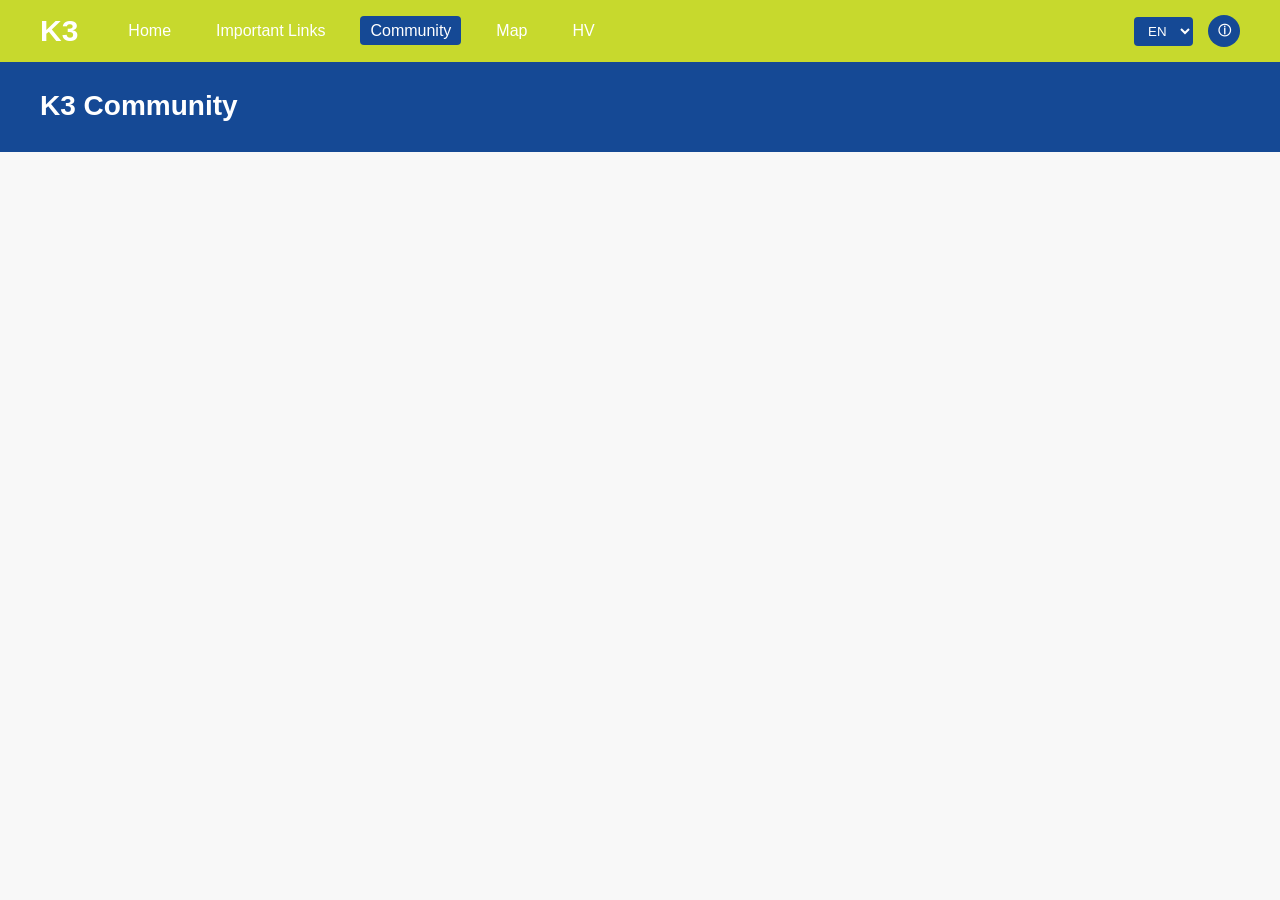
==== community.html @ 4d66a5ee "fixed language switch in Navbar" ====
<!DOCTYPE html>
<head>
<link rel="stylesheet" href="css/style.css">
<link rel="stylesheet" href="css/mapK3.css">
<link rel="stylesheet" href="css/navbar.css">
</head>

<body>

<div id="navbar-container"></div>

<script src="javaScript/lan.js"></script>
<script src="javaScript/loadNavbar.js"></script>
<script>
    document.addEventListener("DOMContentLoaded", () => {
        loadNavbar()
    })
</script>

<main>
    <section class="title-bar">
        <h1 data-i18n="community.title">K3 Community</h1>
    </section>
</main>


</body>
</html>
---- css/style.css ----
body{
font-family: Arial, Helvetica, sans-serif;
margin:0;
background:#f8f8f8;
color:#333;
}

.h3{
margin-top:0;
color:#154995;
}
/* TITLE BAR */

.title-bar{
position:fixed;
top:60px;   /* height Navbar */
left: 0;
right: 0;
width: flex;

background:#154995;
color:white;

padding:30px 40px;
z-index:900;
}

.title-bar h1{
margin:0;
font-size:28px;
}



/* CONTENT */

.content{

max-width:1100px;
margin:auto;
padding:40px;

}



/* GRID */

.info-grid{

display:grid;
grid-template-columns:repeat(auto-fit,minmax(250px,1fr));
gap:25px;

}



/* CARDS */

.card{

background:white;

border-radius:6px;

padding:20px;

box-shadow:0 2px 5px rgba(0,0,0,0.05);

}

.card h3{
margin-top:0;
color:#154995;
}
---- css/navbar.css ----
/* =========================
   NAVBAR LAYOUT
   ========================= */

.navbar{

display:flex;
justify-content:space-between;
align-items:center;

padding:14px 40px;

background:#C7D92D;

position:fixed;
width: flex;
top:0;
right: 0;
left: 0;
z-index:1000;

}

/* LEFT SIDE */

.nav-left{
display:flex;
align-items:center;
gap:40px;
}

/* LOGO */

.nav-logo{
font-weight:bold;
font-size: 30px;
color:white;
}

/* LINK CONTAINER */

.nav-links{

display:flex;
gap:25px;
list-style:none;
margin:0;
padding:0;

}

/* LINKS */

.nav-links a{

text-decoration:none;
color:white;
font-weight:500;

padding:6px 10px;
border-radius:4px;

transition:all .2s;

}

/* HOVER EFFECT */

.nav-links a:hover{

background:#154995;
color:white;

}

/* ACTIVE PAGE */

.nav-links a.active{

background:#154995;
color:white;

}

/* RIGHT SIDE */

.nav-right{

display:flex;
align-items:center;
gap:15px;

}

/* LANGUAGE SELECT */

#languageSelect{
background:#154995;
color:white;
border:none;
padding:6px 10px;
border-radius:4px;
border-color: #C7D92D;

}

/* INFO BUTTON */

.info-btn{

background:#154995;
border:none;
color:white;

width:32px;
height:32px;

border-radius:50%;

cursor:pointer;

font-weight:bold;

}


/* =========================
   INFO POPUP
   ========================= */

.info-popup{

display:none;

position:fixed;

top:0;
left:0;

width:100%;
height:100%;

background:rgba(0,0,0,0.4);

justify-content:center;
align-items:center;
z-index:5000;
}

.info-content{
background:white;
padding:25px;
border-radius:8px;
max-width:400px;
text-align:center;
}

.close-button{
margin-top:15px;
cursor:pointer;
background:#154995;
color:white;
border:none;
padding:6px 12px;
border-radius:5px;
}
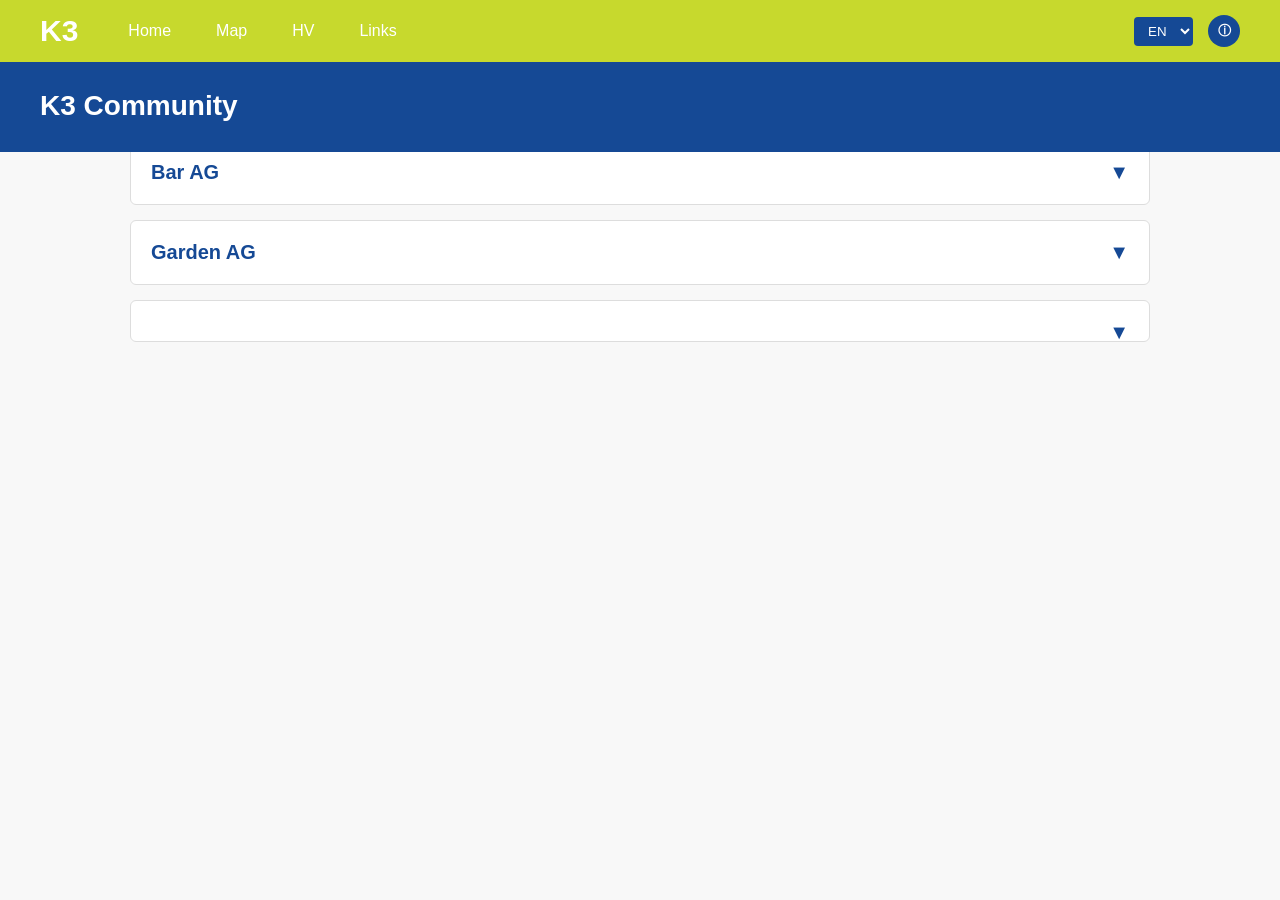
==== commit cb020098: "Merge 2e486a382d4a8eea76f9ce0755a4428f18ccbde0 into 9e3c8b666dcce006109c6f23bf8bffb56eeed4aa" ====
--- a/community.html
+++ b/community.html
@@ -1,7 +1,8 @@
 <!DOCTYPE html>
 <head>
+<meta name="viewport" content="width=device-width, initial-scale=1">
 <link rel="stylesheet" href="css/style.css">
-<link rel="stylesheet" href="css/mapK3.css">
+<link rel="stylesheet" href="css/community.css">
 <link rel="stylesheet" href="css/navbar.css">
 </head>
 
@@ -24,5 +25,79 @@
 </main>
 
 
+
+<section class="hv-accordion">
+
+    <!-- BAR AG -->
+    <details>
+        <summary data-i18n="community.bar.title">Bar AG</summary>
+
+        <div class="accordion-content">
+
+        <div class="accordion-text">
+        <p data-i18n="community.bar.text1"></p>
+        <p data-i18n="community.bar.text2"></p>
+        </div>
+
+        <div class="accordion-image">
+        <img src="images/Map_K3.png" alt="Bar AG">
+        </div>
+
+        </div>
+    </details>
+
+
+    <!-- GARDEN AG -->
+    <details>
+        <summary data-i18n="community.garden.title">Garden AG</summary>
+
+        <div class="accordion-content">
+
+        <div class="accordion-text">
+        <p data-i18n="community.garden.text1"></p>
+        <p data-i18n="community.garden.text2"></p>
+        </div>
+
+        <div class="accordion-image">
+        <img src="images/Map_K3.png" alt="Garden AG">
+        </div>
+
+        </div>
+    </details>
+
+    <details>
+        <summary data-i18n="community.new.title"></summary>
+            <div class="accordion-content"> 
+
+                <div class="accordion-text">
+                    <p data-i18n="community.new.text"></p>
+
+                    <ul>
+                        <li data-i18n="community.new.esp1"></li>
+                        <li data-i18n="community.new.esp2"></li>
+                        <li data-i18n="community.new.esp3"></li>
+                    </ul>
+                </div>
+
+                <div class="accordion-image">
+                    <a href="https://www.studierendenwerk-mainz.de/wohnen/wohnheime/k3" 
+                        target="_blank" 
+                        rel="noopener noreferrer"
+                        data-i18n-title="images.commonroom.title"
+                        data-i18n-tooltip="images.commonroom.title">
+                        
+                        <figure>
+                            <img src="images/old_bar.jpg" 
+                                data-i18n-alt="images.commonroom.alt">
+                        </figure>
+                    </a>
+                </div>
+
+            </div>
+    </details>
+
+</section>
+
+
 </body>
-</html>+</html>
--- a/css/style.css
+++ b/css/style.css
@@ -1,14 +1,33 @@
+*{
+box-sizing:border-box;
+}
+
+html{
+font-size:16px;
+}
+
 body{
 font-family: Arial, Helvetica, sans-serif;
 margin:0;
 background:#f8f8f8;
 color:#333;
+overflow-x:hidden;
 }
 
-.h3{
+main{
+margin-top:140px;
+}
+
+h2{
 margin-top:0;
 color:#154995;
 }
+
+h3{
+margin-top:0;
+color:#154995;
+}
+
 /* TITLE BAR */
 
 .title-bar{
@@ -16,7 +35,6 @@
 top:60px;   /* height Navbar */
 left: 0;
 right: 0;
-width: flex;
 
 background:#154995;
 color:white;
@@ -39,6 +57,7 @@
 max-width:1100px;
 margin:auto;
 padding:40px;
+width:min(100%, 1100px);
 
 }
 
@@ -47,30 +66,118 @@
 /* GRID */
 
 .info-grid{
-
-display:grid;
-grid-template-columns:repeat(auto-fit,minmax(250px,1fr));
-gap:25px;
-
+    display:grid;
+    grid-template-columns:repeat(auto-fit,minmax(260px,1fr));
+    gap:25px;
+    align-items:stretch;
 }
-
 
 
 /* CARDS */
 
 .card{
+    background:white;
+    border-radius:6px;
+    padding:20px;
+    box-shadow:0 2px 5px rgba(0,0,0,0.05);
 
-background:white;
+    display:flex;
+    flex-direction:column;
+    transition:transform 0.15s ease, box-shadow 0.15s ease;
+}
 
-border-radius:6px;
+.card:hover{
+    transform:translateY(-3px);
+    box-shadow:0 6px 14px rgba(0,0,0,0.08);
+}
 
-padding:20px;
+.card h3{
+    text-align: center;
+    margin-top:0;
+    color:#154995;
+}
 
-box-shadow:0 2px 5px rgba(0,0,0,0.05);
+.card ul{
+margin:10px 0;
+padding-left:18px;
+}
+
+.card li{
+margin-bottom:6px;
+}
+
+.card ul ul{
+margin-top:6px;
+}
+
+img{
+max-width:100%;
+height:auto;
+}
+
+/*Phone*/
+@media (max-width:860px){
+
+main{
+    margin-top:132px;
+}
+
+.title-bar{
+    top:72px;
+    padding:20px 20px;
+}
+
+.title-bar h1{
+    font-size:24px;
+}
+
+.content{
+    padding:24px 16px;
+}
+}
+
+@media (max-width:700px){
+
+main{
+    margin-top:124px;
+}
+
+.info-grid{
+    grid-template-columns:1fr;
+    gap:16px;
+}
+
+.card{
+    width:100%;
+    padding:18px 16px;
+}
+
+.card:hover{
+    transform:none;
+}
+
+.card h3{
+    font-size:1.1rem;
+}
+
+.link-item{
+    padding:16px;
+}
 
 }
 
-.card h3{
-margin-top:0;
-color:#154995;
-}+
+/*Link*/
+.link-item{
+    margin-top:auto;
+    text-align:center;
+    padding-top:15px;
+    padding:20px;
+    text-decoration:none;
+    color:#154995;
+    transition:all 0.2s ease;
+}
+
+.link-item:hover{
+    color:#C7D92D;
+}
--- a/css/community.css
+++ b/css/community.css
@@ -0,0 +1,163 @@
+/* =========================
+   COMMUNITY ACCORDION
+   ========================= */
+
+.hv-accordion{
+    max-width:1100px;
+    margin:40px auto;
+    padding:0 40px;
+    width:min(100%, 1100px);
+}
+
+
+/* =========================
+   ACCORDION ITEM
+   ========================= */
+
+.hv-accordion details{
+    background:white;
+    border-radius:6px;
+    border:1px solid #ddd;
+    padding:20px;
+    margin-bottom:15px;
+
+    transition:all 0.2s ease;
+}
+
+.hv-accordion details:hover{
+    transform:translateY(-3px);
+    box-shadow:0 6px 14px rgba(0,0,0,0.08);
+}
+
+
+/* =========================
+   SUMMARY (CLICK AREA)
+   ========================= */
+
+.hv-accordion summary{
+    cursor:pointer;
+    font-size:20px;
+    font-weight:600;
+    color:#154995;
+
+    list-style:none;
+}
+
+/* Remove default arrow */
+.hv-accordion summary::-webkit-details-marker{
+    display:none;
+}
+
+/* Custom arrow */
+
+.hv-accordion summary::after{
+    content:"▼";
+    float:right;
+    transition:transform 0.2s ease;
+}
+
+.hv-accordion details[open] summary::after{
+    transform:rotate(180deg);
+}
+
+/* Hover effect */
+
+.hv-accordion summary:hover{
+    color:#C7D92D;
+}
+
+
+/* =========================
+   CONTENT LAYOUT
+   ========================= */
+
+.accordion-content{
+    margin-top:20px;
+
+    display:flex;
+    gap:30px;
+    align-items:center;
+    justify-content:space-between;
+}
+
+
+/* =========================
+   TEXT
+   ========================= */
+
+.accordion-text{
+    flex: 1 1 55%;
+    line-height:1.6;
+}
+
+
+/* =========================
+   IMAGE
+   ========================= */
+
+.accordion-image{
+    flex: 1 1 45%;
+}
+
+.accordion-image img{
+    width:100%;
+    height:100%;
+    max-height: 300px;
+    object-fit:cover;
+    border-radius:6px;
+}
+.accordion-image a {
+  position: relative;
+  display: block;
+}
+
+.accordion-image a::after {
+  content: attr(data-tooltip);
+  position: absolute;
+  bottom: 10px;
+  left: 10px;
+
+  background: rgba(0,0,0,0.75);
+  color: white;
+  padding: 6px 10px;
+  font-size: 12px;
+  border-radius: 4px;
+
+  opacity: 0;
+  transition: opacity 0.2s;
+}
+
+.accordion-image a:hover::after {
+  opacity: 1;
+}
+
+
+/* =========================
+   MOBILE
+   ========================= */
+
+@media(max-width:800px){
+
+    .hv-accordion{
+        margin:24px auto;
+        padding:0 16px;
+    }
+
+    .accordion-content{
+        flex-direction:column;
+        gap:20px;
+        align-items:stretch;
+    }
+
+    .hv-accordion details{
+        padding:16px;
+    }
+
+    .hv-accordion summary{
+        font-size:18px;
+    }
+
+    .accordion-image img{
+        max-height:250px;
+    }
+}
--- a/css/navbar.css
+++ b/css/navbar.css
@@ -7,13 +7,13 @@
 display:flex;
 justify-content:space-between;
 align-items:center;
+gap:16px;
 
 padding:14px 40px;
 
 background:#C7D92D;
 
 position:fixed;
-width: flex;
 top:0;
 right: 0;
 left: 0;
@@ -27,6 +27,7 @@
 display:flex;
 align-items:center;
 gap:40px;
+min-width:0;
 }
 
 /* LOGO */
@@ -46,6 +47,7 @@
 list-style:none;
 margin:0;
 padding:0;
+align-items:center;
 
 }
 
@@ -89,7 +91,38 @@
 display:flex;
 align-items:center;
 gap:15px;
-
+flex-shrink:0;
+
+}
+
+.nav-toggle{
+display:none;
+border:none;
+background:#154995;
+border-radius:8px;
+padding:10px 8px;
+cursor:pointer;
+}
+
+.nav-toggle span{
+display:block;
+width:20px;
+height:2px;
+background:white;
+margin:4px 0;
+transition:transform 0.2s ease, opacity 0.2s ease;
+}
+
+.nav-toggle.is-open span:nth-child(1){
+transform:translateY(6px) rotate(45deg);
+}
+
+.nav-toggle.is-open span:nth-child(2){
+opacity:0;
+}
+
+.nav-toggle.is-open span:nth-child(3){
+transform:translateY(-6px) rotate(-45deg);
 }
 
 /* LANGUAGE SELECT */
@@ -163,4 +196,83 @@
 border:none;
 padding:6px 12px;
 border-radius:5px;
-}+}
+
+@media (max-width:860px){
+
+.navbar{
+padding:12px 16px;
+align-items:flex-start;
+justify-content:space-between;
+}
+
+.nav-left{
+gap:12px;
+flex:1 1 100%;
+align-items:center;
+flex-wrap:wrap;
+}
+
+.nav-logo{
+font-size:26px;
+}
+
+.nav-toggle{
+display:inline-flex;
+flex-direction:column;
+justify-content:center;
+margin-left:auto;
+order:2;
+}
+
+.nav-links{
+display:none;
+width:100%;
+flex-direction:column;
+align-items:stretch;
+gap:10px;
+padding-top:10px;
+order:3;
+}
+
+.nav-links.nav-open{
+display:flex;
+}
+
+.nav-links li{
+width:100%;
+}
+
+.nav-links a{
+display:block;
+width:100%;
+padding:12px 14px;
+background:rgba(255,255,255,0.14);
+}
+
+.nav-right{
+gap:10px;
+order:1;
+}
+
+#languageSelect{
+padding:8px 10px;
+}
+}
+
+@media (max-width:520px){
+
+.navbar{
+flex-wrap:wrap;
+}
+
+.nav-right{
+width:auto;
+margin-left:auto;
+}
+
+.info-content{
+margin:16px;
+padding:20px;
+}
+}
